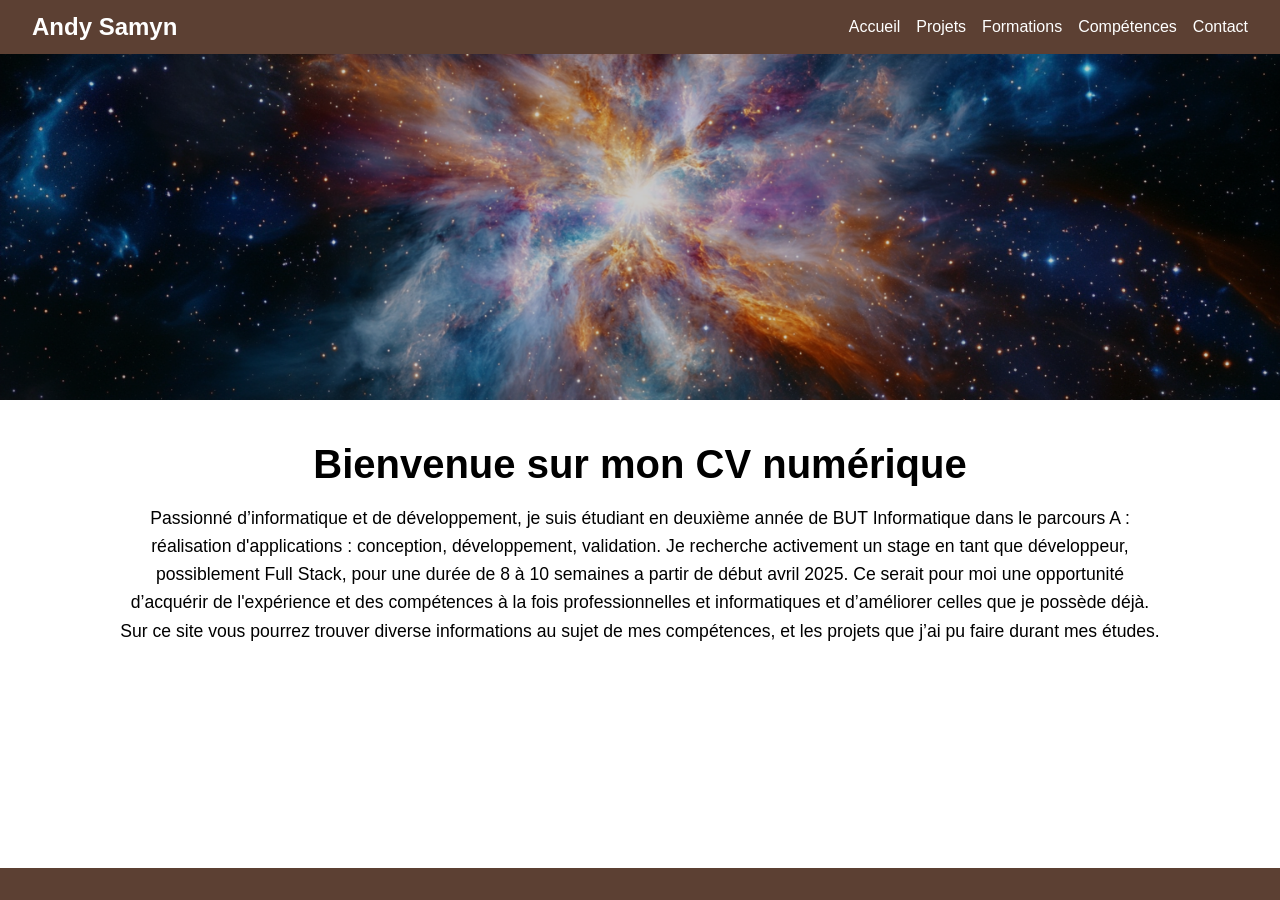
==== index.html @ 4c43fd51 "changement nom index" ====
<!DOCTYPE html>
<html lang="fr">
<head>
    <meta charset="UTF-8">
    <meta name="viewport" content="width=device-width, initial-scale=1.0">
    <title>Andy Samyn</title>
    <link rel="stylesheet" href="css/style.css">
</head>
<body>
    <header class="navbar">
        <div class="logo">Andy Samyn</div>
        <nav>
            <ul>
                <li><a href="#home">Accueil</a></li>
                <li>
                    <a href="#projets">Projets</a>
                    <ul class="dropdown">
                        <li><a href="#web">Développement Web</a></li>
                        <li><a href="#app">Applications Mobiles</a></li>
                        <li><a href="#design">Design</a></li>
                    </ul>
                </li>
                <li><a href="#formations">Formations</a></li>
                <li><a href="#competences">Compétences</a></li>
                <li><a href="#contact">Contact</a></li>
            </ul>
        </nav>
    </header>

    <header class="banner" id="home">
        <img src="img/banner.png" alt="Bannière" class="banner-image">
    </header>

    <main>
        <div class="accueil-text">
            <h1>Bienvenue sur mon CV numérique</h1>
            <p>Passionné d’informatique et de développement, je suis étudiant en deuxième année de BUT Informatique dans le parcours A : réalisation d'applications : conception, développement, validation. Je recherche activement un stage en tant que développeur, possiblement Full Stack, pour une durée de 8 à 10 semaines a partir de début avril 2025. Ce serait pour moi une opportunité d’acquérir de l'expérience et des compétences à la fois professionnelles et informatiques et d’améliorer celles que je possède déjà. Sur ce site vous pourrez trouver diverse informations au sujet de mes compétences, et les projets que j’ai pu faire durant mes études.</p>
        </div>
    </main>

    <footer>
        <p></p>
    </footer>
</body>
</html>
---- css/style.css ----
* {
    margin: 0;
    padding: 0;
    box-sizing: border-box;
}

body {
    font-family: Arial, sans-serif;
    color: #333;
    line-height: 1.6;
    display: flex; /* Active Flexbox */
    flex-direction: column; /* Organise les éléments verticalement */
    min-height: 100vh; /* Hauteur minimale de la page = 100% de la fenêtre */
    margin: 0; /* Supprime les marges par défaut */
}

.navbar {
    position: fixed;
    top: 0;
    left: 0;
    width: 100%;
    background-color: #5C4033;
    color: white;
    padding: 0.5rem 2rem;
    display: flex;
    justify-content: space-between;
    align-items: center;
    z-index: 1000;
}

.navbar .logo {
    font-size: 1.5rem;
    font-weight: bold;
}

.navbar nav ul {
    list-style: none;
    display: flex;
    align-items: center;
}

.navbar nav ul li {
    position: relative;
    margin-left: 1em;
    font-size: 1rem;
    text-decoration: none;
    transition: color 0.3s;
}

.navbar nav ul li a {
    text-decoration: none;
}

.navbar nav ul li a:hover {
    color: #afafaf;
    transition: color 0.3s;
}

.navbar nav ul li a {
    color: white;
}

.navbar nav ul li .dropdown {
    position: absolute;
    top: 100%;
    left: 0;
    background-color: #765343;
    display: none;
    list-style: none;
    padding: 0.5rem 0;
    min-width: 15em;
    border-radius: 4px;
    z-index: 1001;
}

.navbar nav ul li .dropdown li {
    padding: 0.5rem 1rem;
}

.navbar nav ul li .dropdown li a {
    color: white;
    text-decoration: none;
    font-size: 0.9rem;
    display: block;
}

.navbar nav ul li .dropdown li a:hover {
    margin-left: 1 em;
    color: #afafaf;
    border-radius: 1em;
    transition: color 0.5s;
}

.navbar nav ul li:hover .dropdown {
    display: block;
}

/* Bannière */
.banner {
    position: relative;
    width: 100%;
    height: 25em;
    overflow: hidden;
    display: flex;
    align-items: center;
    justify-content: center;
    color: white;
}

.banner-image {
    position: absolute;
    top: 0;
    left: 0;
    width: 100%;
    height: 100%;
    object-fit: cover;
    z-index: 1;
    filter: brightness(0.8);
}

.accueil-text {
    position: relative;
    z-index: 2;
    text-align: center;
    color : black;
}

.accueil-text h1 {
    font-size: 2.5rem;
    margin-bottom: 0.5rem;
}

.accueil-text p {
    padding-left: 5em;
    padding-right: 5em;
    font-size: 1.1rem;
}

main {
    flex: 1; /* Permet au contenu principal de s'étirer pour remplir l'espace restant */
    padding: 2rem;
    text-align: center;
}

footer {
    text-align: center;
    padding: 1rem;
    background-color: #5C4033;
    color: white;
    margin-top: auto; /* Force le footer à se placer en bas si le contenu principal est trop court */

}
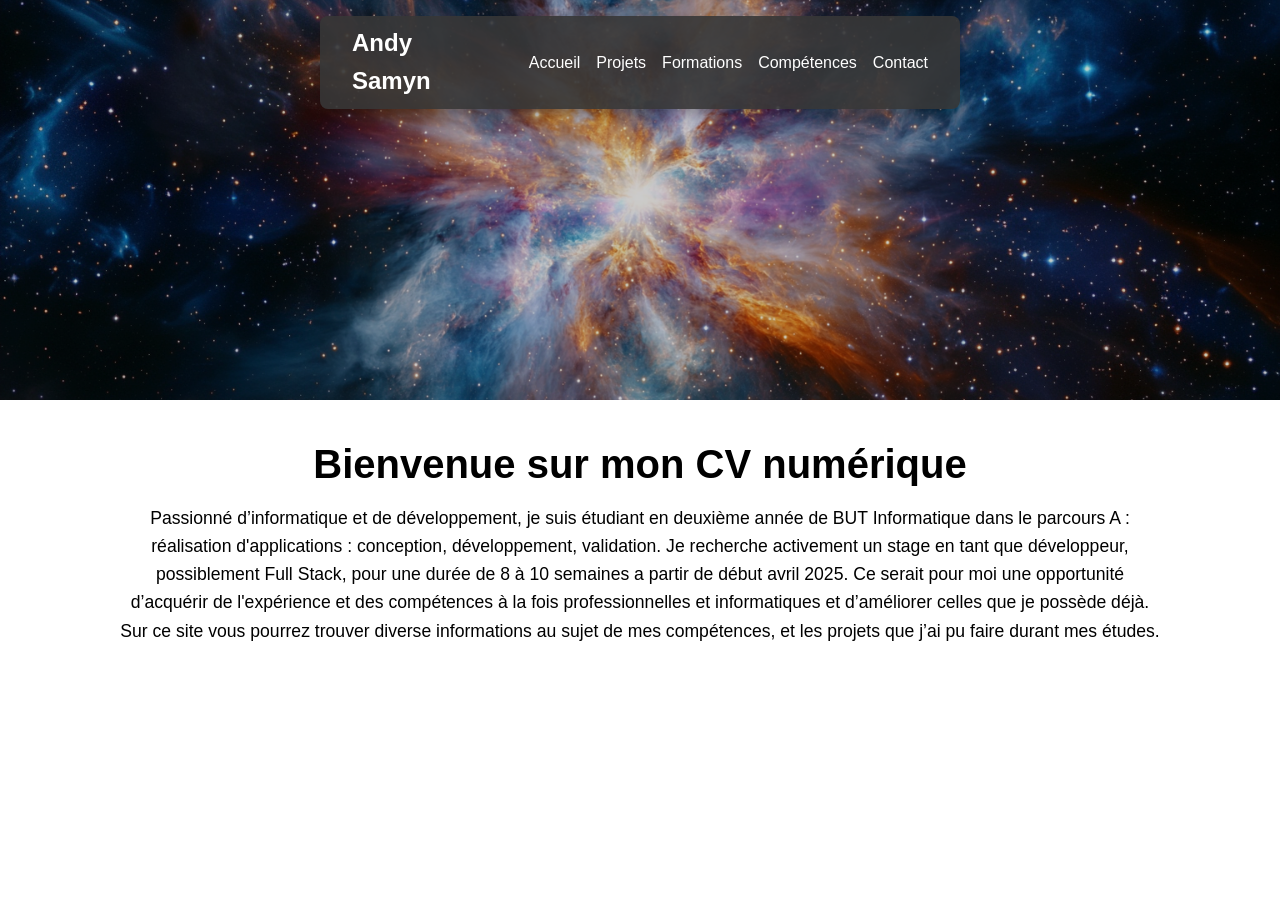
==== commit 89343817: "changement navbar" ====
--- a/index.html
+++ b/index.html
@@ -37,9 +37,5 @@
             <p>Passionné d’informatique et de développement, je suis étudiant en deuxième année de BUT Informatique dans le parcours A : réalisation d'applications : conception, développement, validation. Je recherche activement un stage en tant que développeur, possiblement Full Stack, pour une durée de 8 à 10 semaines a partir de début avril 2025. Ce serait pour moi une opportunité d’acquérir de l'expérience et des compétences à la fois professionnelles et informatiques et d’améliorer celles que je possède déjà. Sur ce site vous pourrez trouver diverse informations au sujet de mes compétences, et les projets que j’ai pu faire durant mes études.</p>
         </div>
     </main>
-
-    <footer>
-        <p></p>
-    </footer>
 </body>
 </html>
--- a/css/style.css
+++ b/css/style.css
@@ -17,27 +17,28 @@
 
 .navbar {
     position: fixed;
-    top: 0;
-    left: 0;
-    width: 100%;
-    background-color: #5C4033;
+    top: 1rem; /* Descend un peu pour l'effet flottant */
+    left: 50%; /* Point d'ancrage au milieu */
+    transform: translateX(-50%); /* Centre la nav sur l'écran */
+    background-color: rgba(55, 55, 55, 0.9); /* Couleur de fond semi-transparente */
     color: white;
     padding: 0.5rem 2rem;
     display: flex;
     justify-content: space-between;
     align-items: center;
     z-index: 1000;
+    width: auto; /* Retirer le 100% */
+    min-width: 300px; /* Largeur minimale */
+    border-radius: 8px; /* Bords arrondis */
+    box-shadow: 0 4px 15px rgba(0,0,0,0.3); /* Ombre pour effet flottant */
 }
 
-.navbar .logo {
-    font-size: 1.5rem;
-    font-weight: bold;
-}
-
+/* Si vous voulez ajuster la liste, par exemple la centrer dans la nav */
 .navbar nav ul {
     list-style: none;
     display: flex;
     align-items: center;
+    margin: 0;
 }
 
 .navbar nav ul li {
@@ -46,6 +47,12 @@
     font-size: 1rem;
     text-decoration: none;
     transition: color 0.3s;
+}
+
+.navbar .logo {
+    font-size: 1.5rem;
+    font-weight: bold;
+    margin-right: 2rem;
 }
 
 .navbar nav ul li a {
@@ -63,15 +70,26 @@
 
 .navbar nav ul li .dropdown {
     position: absolute;
+    display: block; 
     top: 100%;
     left: 0;
-    background-color: #765343;
-    display: none;
+    background-color: rgba(55, 55, 55, 0.9);
     list-style: none;
     padding: 0.5rem 0;
     min-width: 15em;
     border-radius: 4px;
-    z-index: 1001;
+    z-index: 1000;
+    opacity: 0;
+    transform: translateY(-10px);
+    pointer-events: none; 
+    transition: opacity 0.3s ease, transform 0.3s ease;
+}
+
+.navbar nav ul li:hover .dropdown {
+    display: block; 
+    opacity: 1;
+    transform: translateY(0);
+    pointer-events: auto;
 }
 
 .navbar nav ul li .dropdown li {
@@ -86,14 +104,14 @@
 }
 
 .navbar nav ul li .dropdown li a:hover {
-    margin-left: 1 em;
+    transform: translateX(10px);
     color: #afafaf;
     border-radius: 1em;
     transition: color 0.5s;
 }
 
 .navbar nav ul li:hover .dropdown {
-    display: block;
+    opacity: 100%;
 }
 
 /* Bannière */
@@ -142,12 +160,3 @@
     padding: 2rem;
     text-align: center;
 }
-
-footer {
-    text-align: center;
-    padding: 1rem;
-    background-color: #5C4033;
-    color: white;
-    margin-top: auto; /* Force le footer à se placer en bas si le contenu principal est trop court */
-
-}
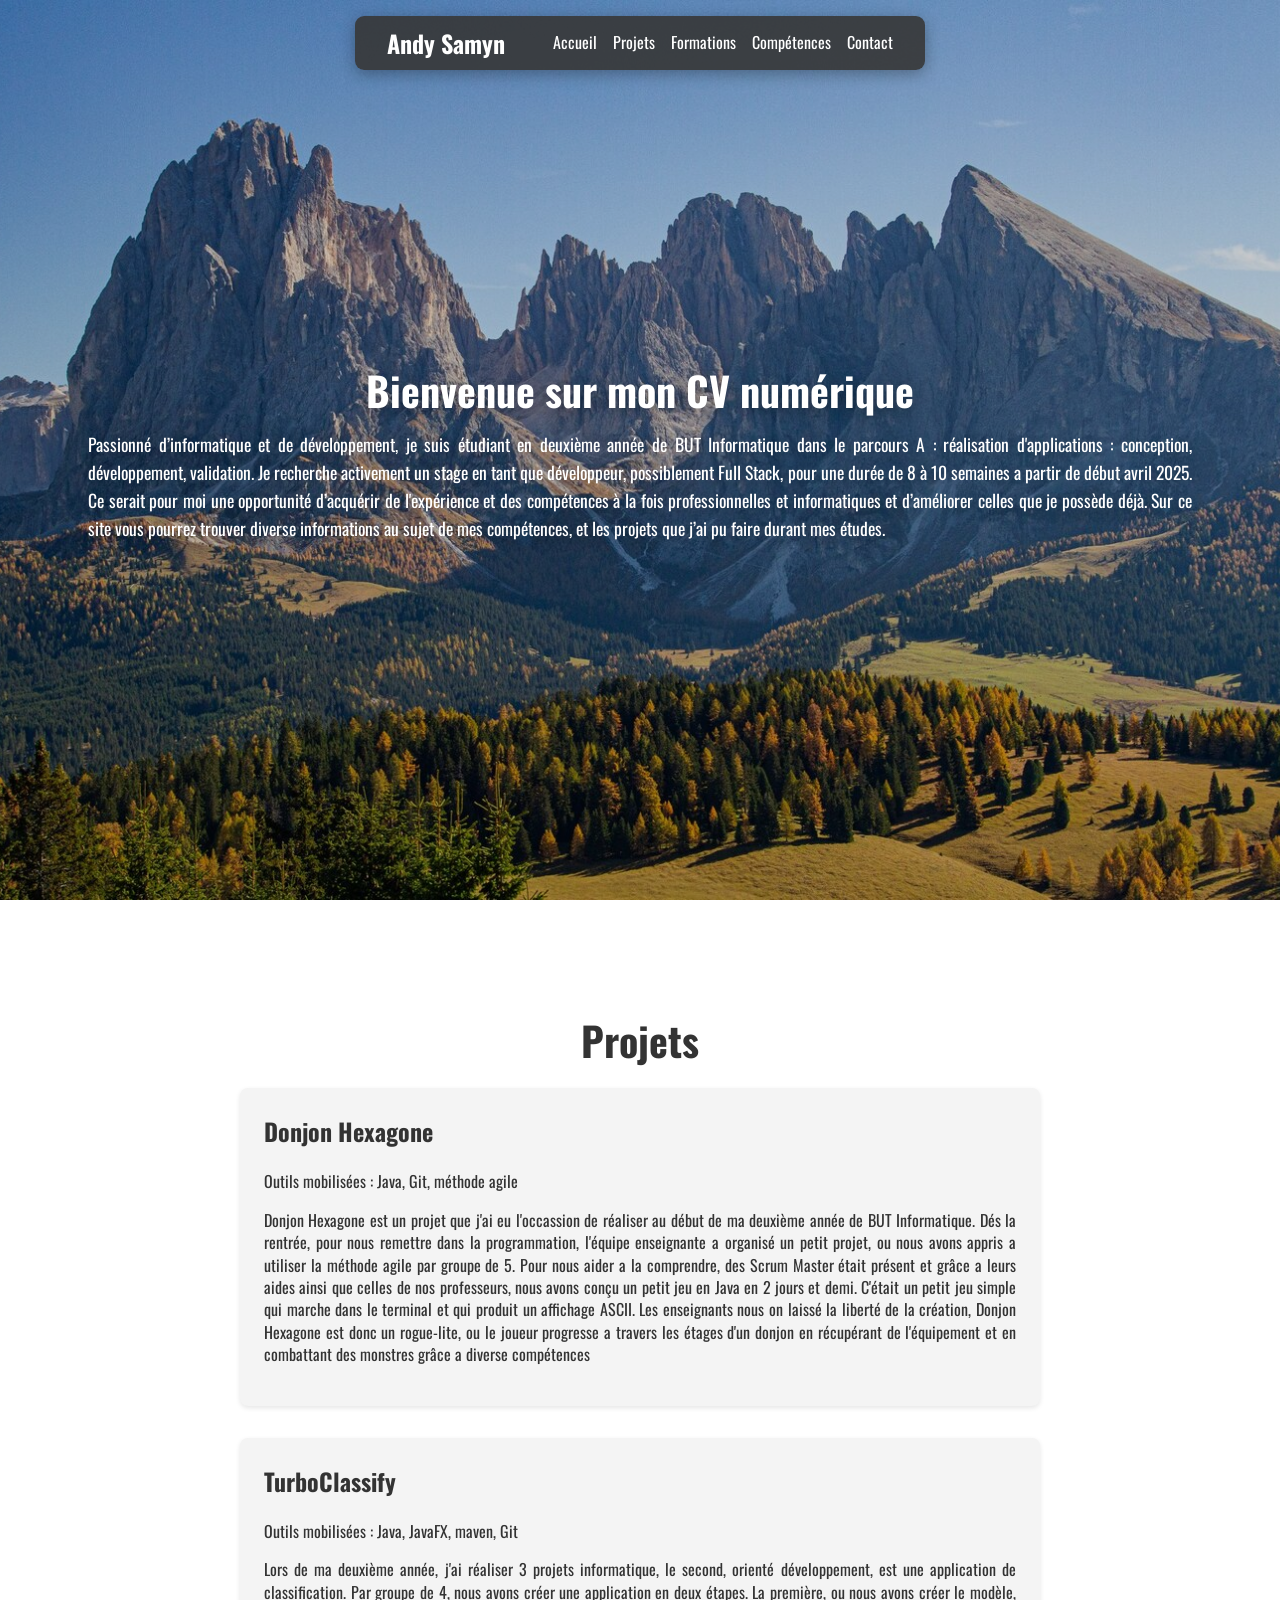
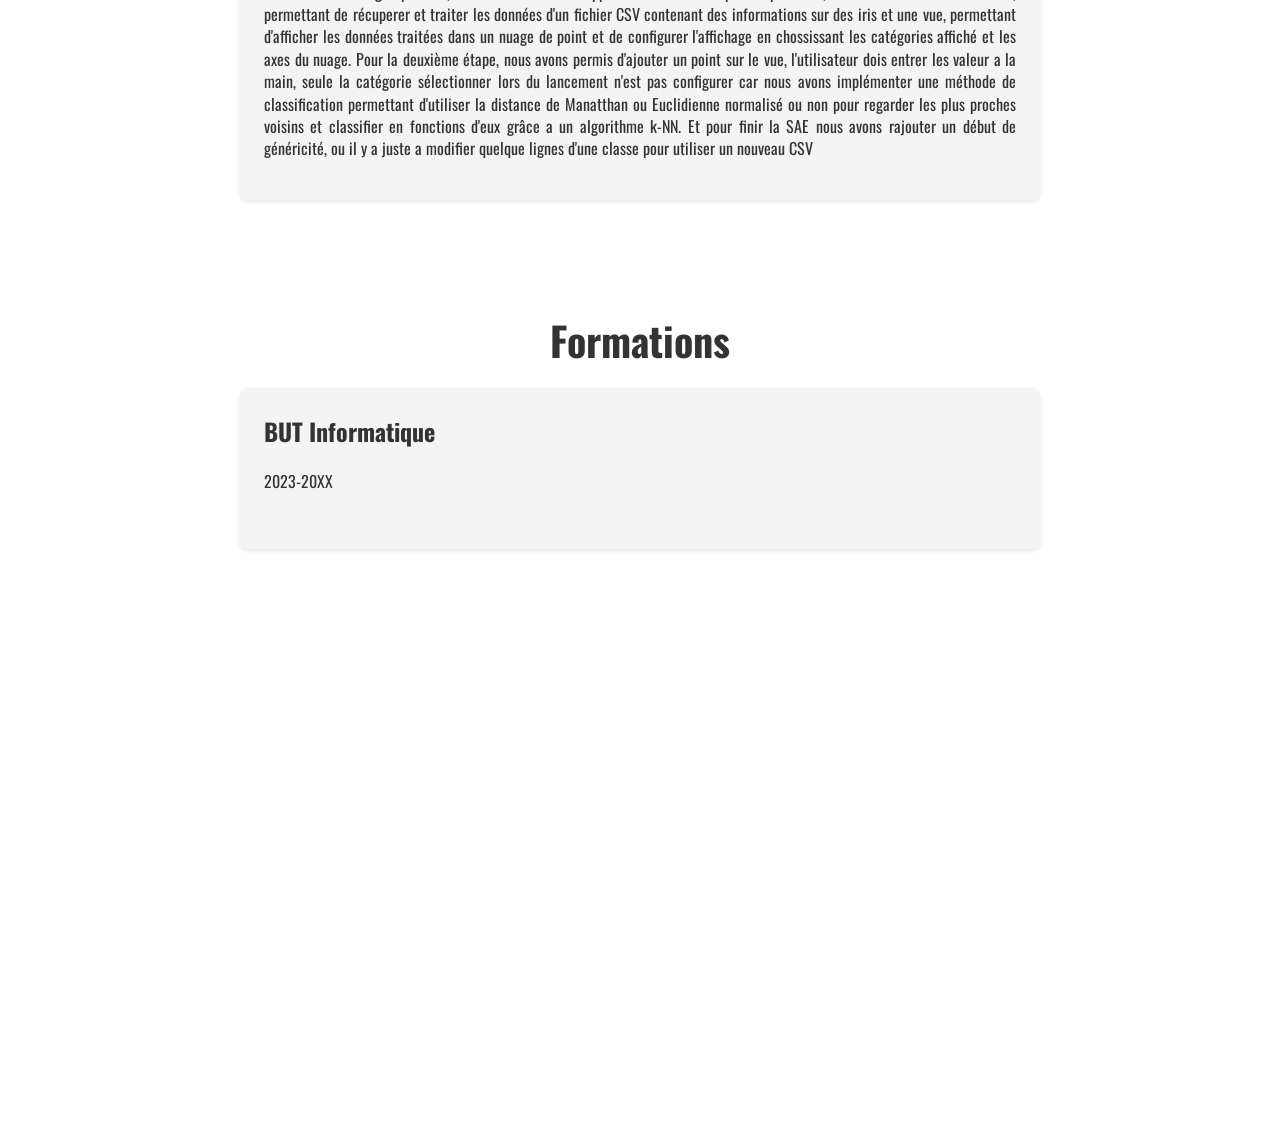
==== commit f1d547ff: "ajout projet + changement bannière" ====
--- a/index.html
+++ b/index.html
@@ -5,6 +5,7 @@
     <meta name="viewport" content="width=device-width, initial-scale=1.0">
     <title>Andy Samyn</title>
     <link rel="stylesheet" href="css/style.css">
+    <link href="https://fonts.googleapis.com/css2?family=Oswald:wght@200..700&display=swap" rel="stylesheet">
 </head>
 <body>
     <header class="navbar">
@@ -15,9 +16,8 @@
                 <li>
                     <a href="#projets">Projets</a>
                     <ul class="dropdown">
-                        <li><a href="#web">Développement Web</a></li>
-                        <li><a href="#app">Applications Mobiles</a></li>
-                        <li><a href="#design">Design</a></li>
+                        <li><a href="#donjon-hexagone">Donjon Hexagone</a></li>
+                        <li><a href="#turboclassify">TurboClassify</a></li>
                     </ul>
                 </li>
                 <li><a href="#formations">Formations</a></li>
@@ -28,13 +28,38 @@
     </header>
 
     <header class="banner" id="home">
-        <img src="img/banner.png" alt="Bannière" class="banner-image">
+        <img src="img/forest-banner.jpeg" alt="Bannière" class="banner-image">
+        <div class="accueil">
+            <h1>Bienvenue sur mon CV numérique</h1>
+            <p>Passionné d’informatique et de développement, je suis étudiant en deuxième année de BUT Informatique dans le parcours A : réalisation d'applications : conception, développement, validation. Je recherche activement un stage en tant que développeur, possiblement Full Stack, pour une durée de 8 à 10 semaines a partir de début avril 2025. Ce serait pour moi une opportunité d’acquérir de l'expérience et des compétences à la fois professionnelles et informatiques et d’améliorer celles que je possède déjà. Sur ce site vous pourrez trouver diverse informations au sujet de mes compétences, et les projets que j’ai pu faire durant mes études.</p>
+        </div>
     </header>
 
     <main>
-        <div class="accueil-text">
-            <h1>Bienvenue sur mon CV numérique</h1>
-            <p>Passionné d’informatique et de développement, je suis étudiant en deuxième année de BUT Informatique dans le parcours A : réalisation d'applications : conception, développement, validation. Je recherche activement un stage en tant que développeur, possiblement Full Stack, pour une durée de 8 à 10 semaines a partir de début avril 2025. Ce serait pour moi une opportunité d’acquérir de l'expérience et des compétences à la fois professionnelles et informatiques et d’améliorer celles que je possède déjà. Sur ce site vous pourrez trouver diverse informations au sujet de mes compétences, et les projets que j’ai pu faire durant mes études.</p>
+        <div class="projets">
+            <h1>Projets</h1>
+            <div class="project-list">
+                <div class="project-card">
+                    <h2>Donjon Hexagone</h2>
+                    <p>Outils mobilisées : Java, Git, méthode agile</p>
+                    <p>Donjon Hexagone est un projet que j'ai eu l'occassion de réaliser au début de ma deuxième année de BUT Informatique. Dés la rentrée, pour nous remettre dans la programmation, l'équipe enseignante a organisé un petit projet, ou nous avons appris a utiliser la méthode agile par groupe de 5. Pour nous aider a la comprendre, des Scrum Master était présent et grâce a leurs aides ainsi que celles de nos professeurs, nous avons conçu un petit jeu en Java en 2 jours et demi. C'était un petit jeu simple qui marche dans le terminal et qui produit un affichage ASCII. Les enseignants nous on laissé la liberté de la création, Donjon Hexagone est donc un rogue-lite, ou le joueur progresse a travers les étages d'un donjon en récupérant de l'équipement et en combattant des monstres grâce a diverse compétences</p>
+                </div>
+                <div class="project-card">
+                    <h2>TurboClassify</h2>
+                    <p>Outils mobilisées : Java, JavaFX, maven, Git</p>
+                    <p>Lors de ma deuxième année, j'ai réaliser 3 projets informatique, le second, orienté développement, est une application de classification. Par groupe de 4, nous avons créer une application en deux étapes. La première, ou nous avons créer le modèle, permettant de récuperer et traiter les données d'un fichier CSV contenant des informations sur des iris et une vue, permettant d'afficher les données traitées dans un nuage de point et de configurer l'affichage en chossissant les catégories affiché et les axes du nuage. Pour la deuxième étape, nous avons permis d'ajouter un point sur le vue, l'utilisateur dois entrer les valeur a la main, seule la catégorie sélectionner lors du lancement n'est pas configurer car nous avons implémenter une méthode de classification permettant d'utiliser la distance de Manatthan ou Euclidienne normalisé ou non pour regarder les plus proches voisins et classifier en fonctions d'eux grâce a un algorithme k-NN. Et pour finir la SAE nous avons rajouter un début de généricité, ou il y a juste a modifier quelque lignes d'une classe pour utiliser un nouveau CSV</p>
+                </div>
+            </div>
+        </div>
+        <div class="formations">
+            <h1>Formations</h1>
+            <div class="formations-list">
+                <div class="formations-card">
+                    <h2>BUT Informatique</h2>
+                    <p>2023-20XX</p>
+                    <p></p>
+                </div>
+            </div>
         </div>
     </main>
 </body>
--- a/css/style.css
+++ b/css/style.css
@@ -6,7 +6,7 @@
 }
 
 body {
-    font-family: Arial, sans-serif;
+    font-family: "Oswald", serif;
     color: #333;
     line-height: 1.6;
     display: flex; /* Active Flexbox */
@@ -28,8 +28,8 @@
     align-items: center;
     z-index: 1000;
     width: auto; /* Retirer le 100% */
-    min-width: 300px; /* Largeur minimale */
-    border-radius: 8px; /* Bords arrondis */
+    min-width: 20vh; /* Largeur minimale */
+    border-radius: 1vh; /* Bords arrondis */
     box-shadow: 0 4px 15px rgba(0,0,0,0.3); /* Ombre pour effet flottant */
 }
 
@@ -118,7 +118,7 @@
 .banner {
     position: relative;
     width: 100%;
-    height: 25em;
+    height: 100vh;
     overflow: hidden;
     display: flex;
     align-items: center;
@@ -137,26 +137,70 @@
     filter: brightness(0.8);
 }
 
-.accueil-text {
+.accueil {
     position: relative;
     z-index: 2;
     text-align: center;
-    color : black;
-}
-
-.accueil-text h1 {
+    color:white;
+}
+
+.accueil h1 {
     font-size: 2.5rem;
+    text-shadow: 0 4px 15px rgba(0,0,0,0.3);
     margin-bottom: 0.5rem;
 }
 
-.accueil-text p {
+.accueil p {
     padding-left: 5em;
+    text-shadow: 0 4px 15px rgba(0,0,0,0.3);
     padding-right: 5em;
     font-size: 1.1rem;
+    text-align: justify;
 }
 
 main {
-    flex: 1; /* Permet au contenu principal de s'étirer pour remplir l'espace restant */
-    padding: 2rem;
+    padding: 1rem;
     text-align: center;
 }
+
+main>div>h1 {
+    padding-top: 1.5em;
+    font-size: 2.5rem;
+    margin-bottom: 1rem;
+}
+
+main>div {
+    padding: 2rem; /* Espace autour de la section projets */
+    text-align: center;
+    height: 100vh;
+}
+
+main>div>div {
+    display: flex;
+    flex-direction: column; 
+    align-items: center;    
+}
+
+main>div>div>div {
+    background-color: #f4f4f4;
+    border-radius: 8px; 
+    padding: 1.5rem;
+    width: 50em; 
+    box-shadow: 0 2px 5px rgba(0,0,0,0.1); 
+    text-align: left; 
+    margin-bottom: 2em;
+}
+
+main>div>div>div>h2 {
+    margin-bottom: 0.5rem;
+    font-size: 1.5rem;
+    padding-bottom: 0.5em;
+
+}
+
+main>div>div>div>p {
+    font-size: 1rem;
+    line-height: 1.4;
+    text-align: justify;
+    padding-bottom: 1em;
+}
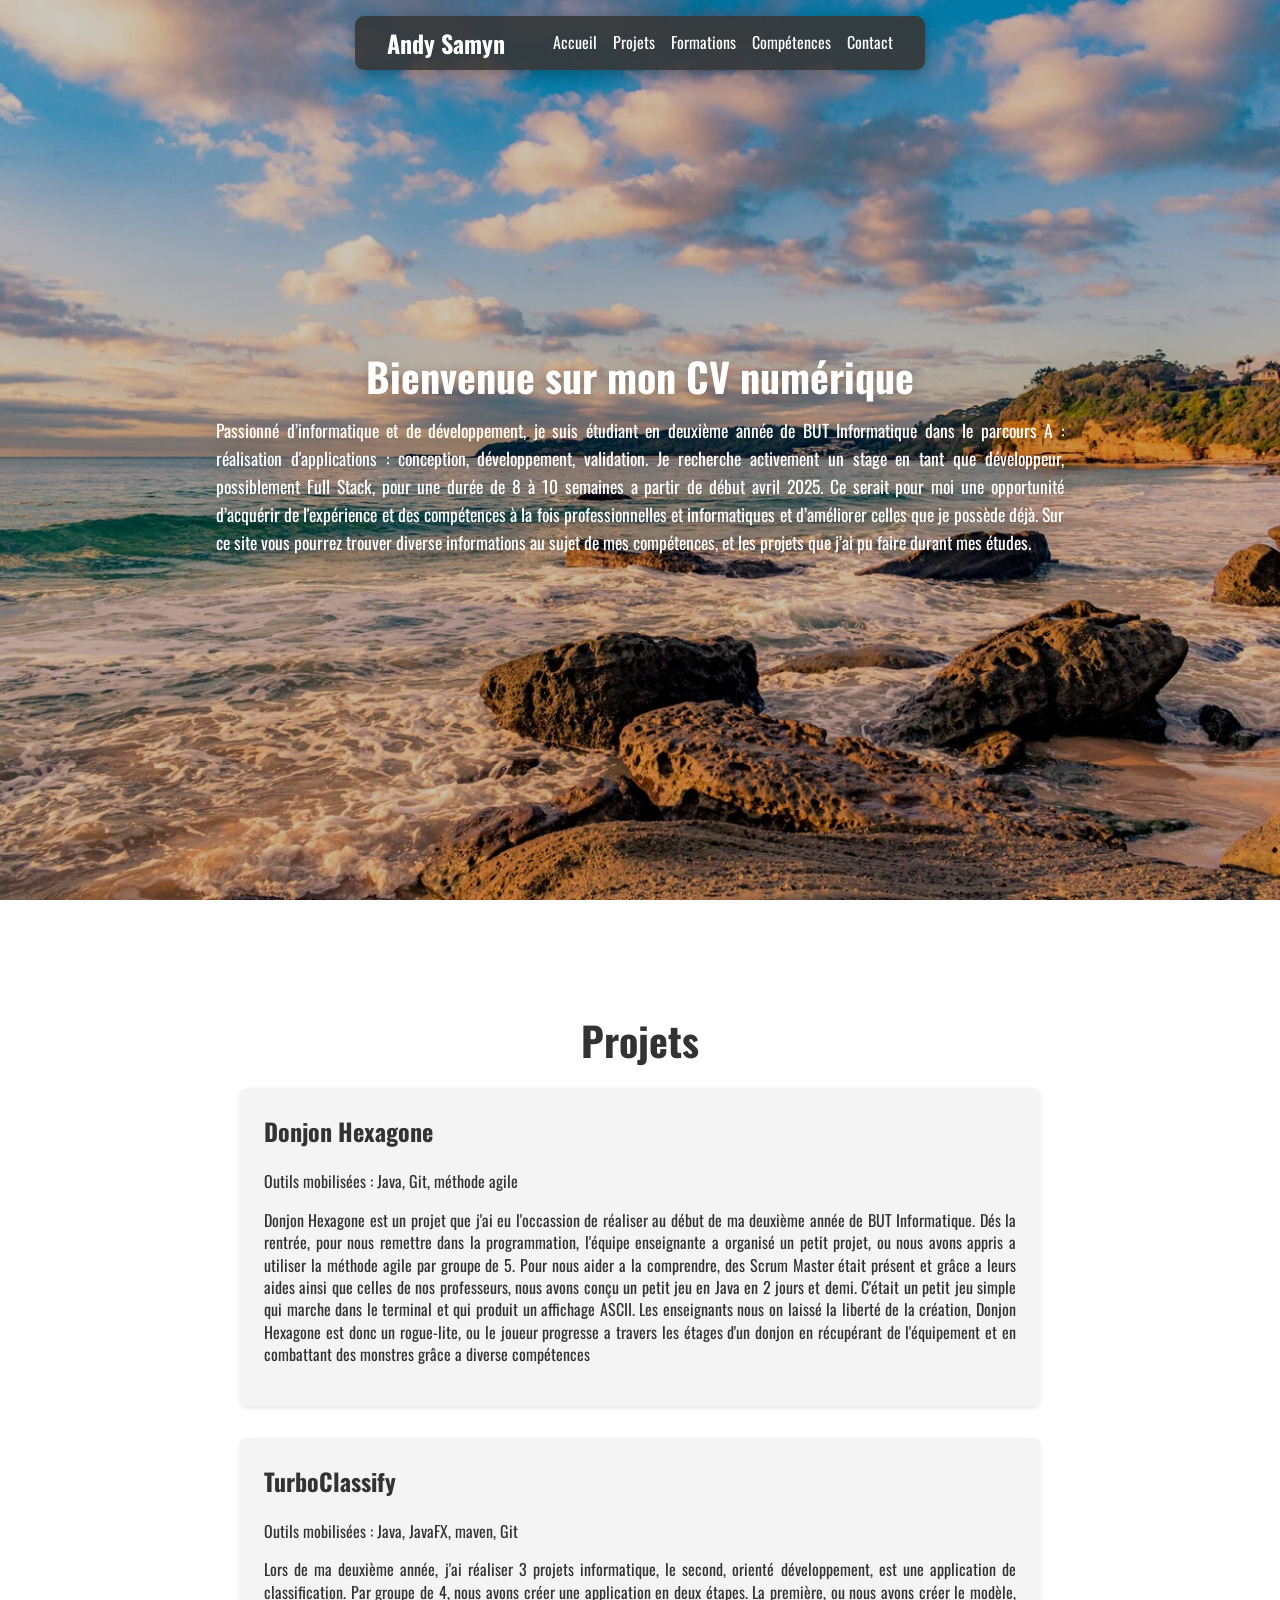
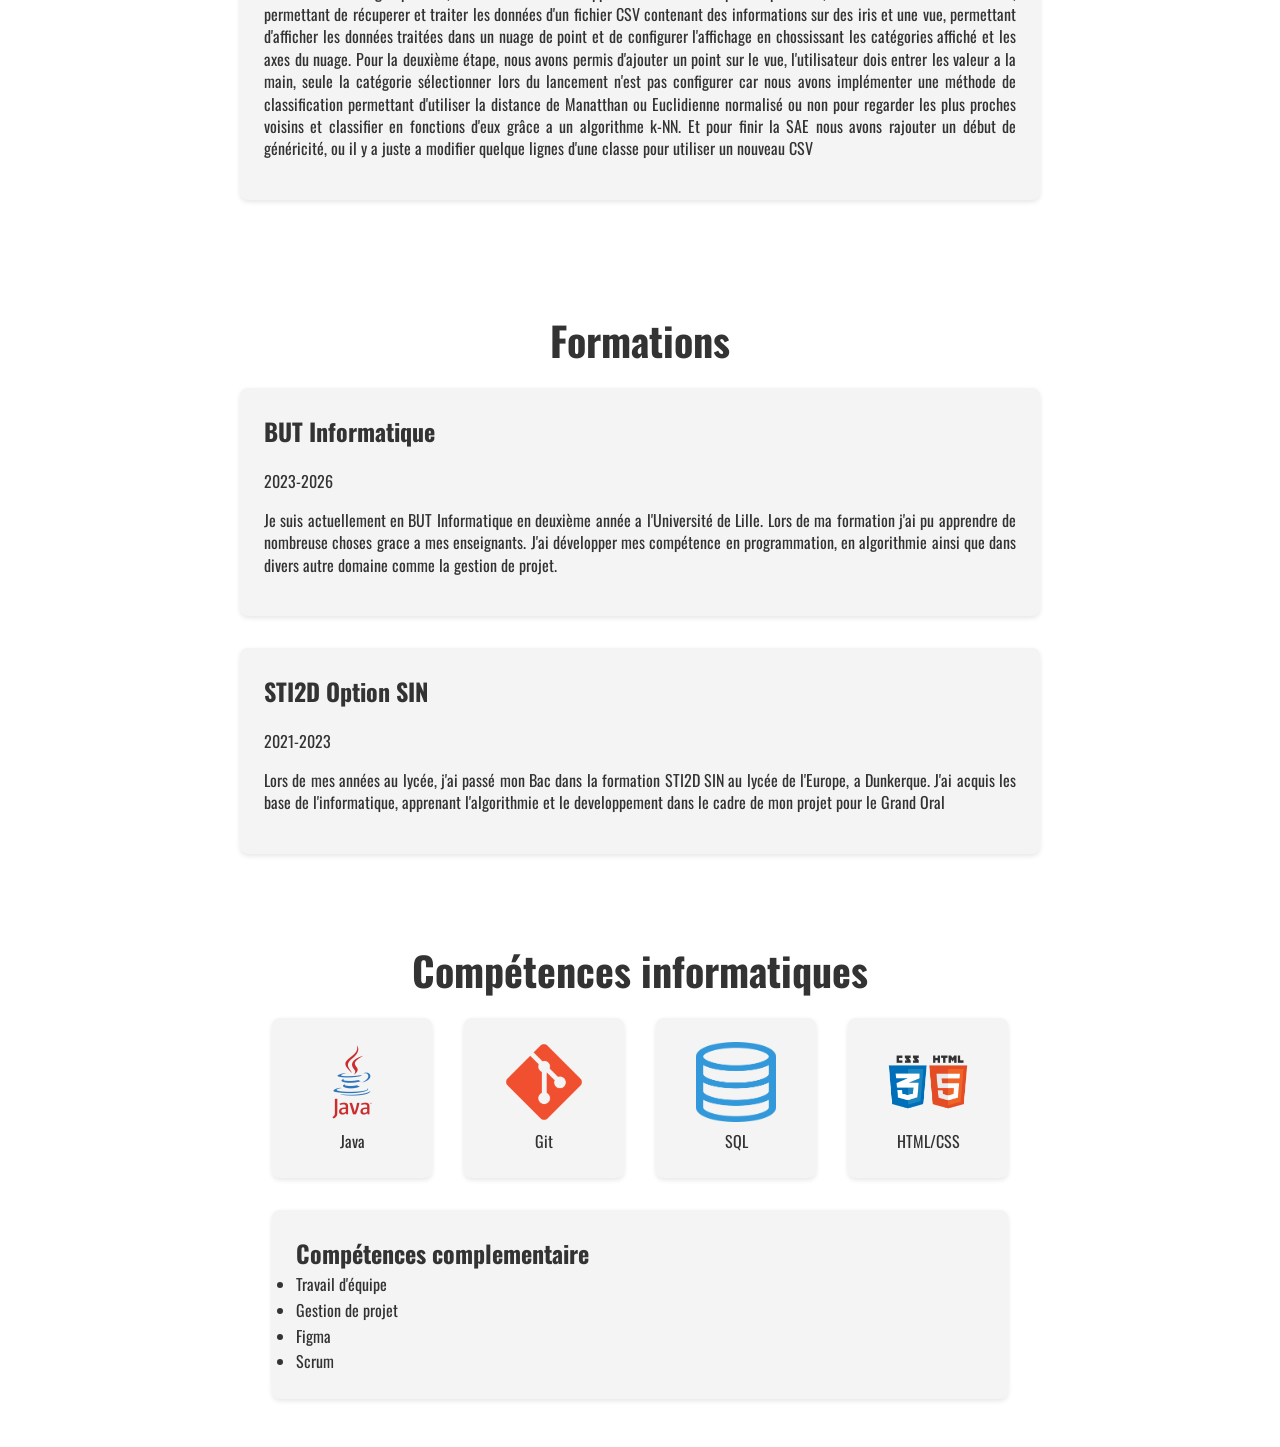
==== commit 6bd32173: "v1 finis" ====
--- a/index.html
+++ b/index.html
@@ -6,6 +6,7 @@
     <title>Andy Samyn</title>
     <link rel="stylesheet" href="css/style.css">
     <link href="https://fonts.googleapis.com/css2?family=Oswald:wght@200..700&display=swap" rel="stylesheet">
+    
 </head>
 <body>
     <header class="navbar">
@@ -22,13 +23,13 @@
                 </li>
                 <li><a href="#formations">Formations</a></li>
                 <li><a href="#competences">Compétences</a></li>
-                <li><a href="#contact">Contact</a></li>
+                <li><a id="contact-link">Contact</a></li>
             </ul>
         </nav>
     </header>
 
     <header class="banner" id="home">
-        <img src="img/forest-banner.jpeg" alt="Bannière" class="banner-image">
+        <img src="img/banner.jpeg" alt="Bannière" class="banner-image">
         <div class="accueil">
             <h1>Bienvenue sur mon CV numérique</h1>
             <p>Passionné d’informatique et de développement, je suis étudiant en deuxième année de BUT Informatique dans le parcours A : réalisation d'applications : conception, développement, validation. Je recherche activement un stage en tant que développeur, possiblement Full Stack, pour une durée de 8 à 10 semaines a partir de début avril 2025. Ce serait pour moi une opportunité d’acquérir de l'expérience et des compétences à la fois professionnelles et informatiques et d’améliorer celles que je possède déjà. Sur ce site vous pourrez trouver diverse informations au sujet de mes compétences, et les projets que j’ai pu faire durant mes études.</p>
@@ -36,31 +37,79 @@
     </header>
 
     <main>
-        <div class="projets">
+        <div class="projets" id="projets">
             <h1>Projets</h1>
-            <div class="project-list">
-                <div class="project-card">
+            <div class="projets-list">
+                <div class="projets-card">
                     <h2>Donjon Hexagone</h2>
                     <p>Outils mobilisées : Java, Git, méthode agile</p>
                     <p>Donjon Hexagone est un projet que j'ai eu l'occassion de réaliser au début de ma deuxième année de BUT Informatique. Dés la rentrée, pour nous remettre dans la programmation, l'équipe enseignante a organisé un petit projet, ou nous avons appris a utiliser la méthode agile par groupe de 5. Pour nous aider a la comprendre, des Scrum Master était présent et grâce a leurs aides ainsi que celles de nos professeurs, nous avons conçu un petit jeu en Java en 2 jours et demi. C'était un petit jeu simple qui marche dans le terminal et qui produit un affichage ASCII. Les enseignants nous on laissé la liberté de la création, Donjon Hexagone est donc un rogue-lite, ou le joueur progresse a travers les étages d'un donjon en récupérant de l'équipement et en combattant des monstres grâce a diverse compétences</p>
                 </div>
-                <div class="project-card">
+                <div class="projets-card">
                     <h2>TurboClassify</h2>
                     <p>Outils mobilisées : Java, JavaFX, maven, Git</p>
                     <p>Lors de ma deuxième année, j'ai réaliser 3 projets informatique, le second, orienté développement, est une application de classification. Par groupe de 4, nous avons créer une application en deux étapes. La première, ou nous avons créer le modèle, permettant de récuperer et traiter les données d'un fichier CSV contenant des informations sur des iris et une vue, permettant d'afficher les données traitées dans un nuage de point et de configurer l'affichage en chossissant les catégories affiché et les axes du nuage. Pour la deuxième étape, nous avons permis d'ajouter un point sur le vue, l'utilisateur dois entrer les valeur a la main, seule la catégorie sélectionner lors du lancement n'est pas configurer car nous avons implémenter une méthode de classification permettant d'utiliser la distance de Manatthan ou Euclidienne normalisé ou non pour regarder les plus proches voisins et classifier en fonctions d'eux grâce a un algorithme k-NN. Et pour finir la SAE nous avons rajouter un début de généricité, ou il y a juste a modifier quelque lignes d'une classe pour utiliser un nouveau CSV</p>
                 </div>
             </div>
         </div>
-        <div class="formations">
+        <div class="formations" id="formations">
             <h1>Formations</h1>
-            <div class="formations-list">
+            <div class="formations-list" >
                 <div class="formations-card">
                     <h2>BUT Informatique</h2>
-                    <p>2023-20XX</p>
-                    <p></p>
+                    <p>2023-2026</p>
+                    <p>Je suis actuellement en BUT Informatique en deuxième année a l'Université de Lille. Lors de ma formation j'ai pu apprendre de nombreuse choses grace a mes enseignants. J'ai développer mes compétence en programmation, en algorithmie ainsi que dans divers autre domaine comme la gestion de projet.</p>
+                </div>
+                <div class="formations-card">
+                    <h2>STI2D Option SIN</h2>
+                    <p>2021-2023</p>
+                    <p>Lors de mes années au lycée, j'ai passé mon Bac dans la formation STI2D SIN au lycée de l'Europe, a Dunkerque. J'ai acquis les base de l'informatique, apprenant l'algorithmie et le developpement dans le cadre de mon projet pour le Grand Oral</p>
                 </div>
             </div>
         </div>
+        <div class="competences" id="competences">
+            <h1>Compétences informatiques</h1>
+            <div class="competences-list">
+                <div class="competences-card">
+                    <img src="img/java-logo.png" alt="Logo java">
+                    <p>Java</p>
+                </div>
+                <div class="competences-card">
+                    <img src="img/git-logo.png" alt="Logo git">
+                    <p>Git</p>
+                </div>
+                <div class="competences-card">
+                    <img src="img/sql-logo.png" alt="Logo sql">
+                    <p>SQL</p>
+                </div>
+                <div class="competences-card">
+                    <img src="img/html-css-logo.png" alt="Logo html/css">
+                    <p>HTML/CSS</p>
+                </div>
+            </div>
+            <div class="competences-complementaire">
+                <h2>Compétences complementaire</h2>
+                <ul>
+                    <li>Travail d'équipe</li>
+                    <li>Gestion de projet</li>
+                    <li>Figma</li>
+                    <li>Scrum</li>
+                </ul>
+            </div>
+        </div>
+        <div id="modal-contact" class="modal">
+            <div class="modal-content">
+                <a class="close">&times;</a>
+                <h2>Contactez-moi !</h2>
+                <ul>
+                    <li><a href="https://www.linkedin.com/in/andy-samyn-4797632a8/">LinkedIn</a></li>
+                    <li><a href="mailto:andy.samyn2005@gmail.com">E-mail : andy.samyn2005@gmail.com</a></li>
+                    <li><a href="res/CV_Andy_Samyn.pdf">CV</a></li>
+                    <li><a>Téléphone : 06 21 10 28 32</a></li>
+                </ul>
+            </div>
+        </div>        
     </main>
+<script src="js/script.js"></script>
 </body>
 </html>
--- a/css/style.css
+++ b/css/style.css
@@ -57,15 +57,12 @@
 
 .navbar nav ul li a {
     text-decoration: none;
+    color: white;
 }
 
 .navbar nav ul li a:hover {
     color: #afafaf;
     transition: color 0.3s;
-}
-
-.navbar nav ul li a {
-    color: white;
 }
 
 .navbar nav ul li .dropdown {
@@ -142,6 +139,7 @@
     z-index: 2;
     text-align: center;
     color:white;
+    padding : 10%;
 }
 
 .accueil h1 {
@@ -163,44 +161,197 @@
     text-align: center;
 }
 
-main>div>h1 {
+.projets h1 {
     padding-top: 1.5em;
     font-size: 2.5rem;
     margin-bottom: 1rem;
 }
 
-main>div {
+.projets {
     padding: 2rem; /* Espace autour de la section projets */
     text-align: center;
     height: 100vh;
-}
-
-main>div>div {
+}  
+
+.projets-list {
     display: flex;
     flex-direction: column; 
     align-items: center;    
-}
-
-main>div>div>div {
+    gap: 2rem;
+}
+
+.projets-card {
     background-color: #f4f4f4;
     border-radius: 8px; 
     padding: 1.5rem;
     width: 50em; 
     box-shadow: 0 2px 5px rgba(0,0,0,0.1); 
     text-align: left; 
-    margin-bottom: 2em;
-}
-
-main>div>div>div>h2 {
+
+}
+
+.projets-card h2 {
     margin-bottom: 0.5rem;
     font-size: 1.5rem;
     padding-bottom: 0.5em;
 
 }
 
-main>div>div>div>p {
+.projets-card p {
     font-size: 1rem;
     line-height: 1.4;
     text-align: justify;
     padding-bottom: 1em;
 }
+
+.formations h1 {
+    padding-top: 1.5em;
+    font-size: 2.5rem;
+    margin-bottom: 1rem;
+}
+
+.formations {
+    padding: 2rem; /* Espace autour de la section projets */
+    text-align: center;
+    height: 70vh;
+}
+
+.formations-list {
+    display: flex;
+    flex-wrap: wrap;
+    align-items: stretch;    
+    justify-content: center;
+    gap: 2rem;
+}
+
+.formations-card {
+    background-color: #f4f4f4;
+    text-align: left;
+    border-radius: 8px; 
+    padding: 1.5rem;
+    max-width: 50em; 
+    min-height: 10em;
+    box-shadow: 0 2px 5px rgba(0,0,0,0.1); 
+}
+
+.formations-card h2 {
+    margin-bottom: 0.5rem;
+    font-size: 1.5rem;
+    padding-bottom: 0.5em;
+
+}
+
+.formations-card p {
+    font-size: 1rem;
+    line-height: 1.4;
+    text-align: justify;
+    padding-bottom: 1em;
+}
+
+.competences h1 {
+    padding-top: 1.5em;
+    font-size: 2.5rem;
+    margin-bottom: 1rem;
+}
+
+.competences {
+    padding: 2rem; /* Espace autour de la section projets */
+    text-align: center;
+
+}
+
+.competences-list {
+    display: flex;
+    flex-wrap: wrap;
+    align-items: stretch;    
+    justify-content: center;
+    gap: 2rem;
+}
+
+.competences-card {
+    background-color: #f4f4f4;
+    text-align: left;
+    border-radius: 8px; 
+    padding: 1.5rem;
+    min-width: 10em; 
+    min-height: 10em;
+    box-shadow: 0 2px 5px rgba(0,0,0,0.1); 
+}
+
+.competences-card img {
+    height: 5em;
+    width: 5em;
+    display: block;
+    margin: 0 auto;
+}
+
+.competences-card p {
+    font-size: 1rem;
+    line-height: 1.4;
+    text-align: center;
+    margin-top: 0.5em;    list-style: none;
+}
+
+.competences-complementaire {
+    background-color: #f4f4f4;
+    text-align: left;
+    border-radius: 8px; 
+    padding: 1.5rem;
+    min-width: 10em; 
+    min-height: 10em;
+    box-shadow: 0 2px 5px rgba(0,0,0,0.1);
+    margin: 2rem auto 0 auto;
+    width: 46rem;
+    display: block;
+    list-style: none;
+}
+
+/* Style de la modale entière (fond semi-transparent) */
+.modal {
+    display: none; /* Cachée par défaut */
+    position: fixed; 
+    z-index: 2000; 
+    left: 0;
+    top: 0;
+    width: 100%; 
+    height: 100%; 
+    background-color: rgba(0,0,0,0.4); 
+    justify-content: center;
+    align-items: center;
+}
+
+/* Contenu de la modal */
+.modal-content {
+    background-color: #f4f4f4;
+    padding: 1.5rem;
+    border-radius: 8px;
+    max-width: 600px;
+    width: 90%;
+    box-shadow: 0 2px 5px rgba(0,0,0,0.3);
+    position: relative;
+    text-align: left;
+}
+
+/* Bouton pour fermer la modal (croix) */
+.modal-content .close {
+    position: absolute;
+    right: 1em;
+    top: 1em;
+    font-size: 1.5rem;
+    cursor: pointer;
+}
+
+.modal-content ul li a{
+    text-decoration: none;
+    color: #333;
+    
+}
+
+.modal-content ul li {
+    list-style: none;
+}
+
+.modal-content ul li:not(:last-child) a:hover {
+    color: #505050;
+    transition: color 0.3s;
+}
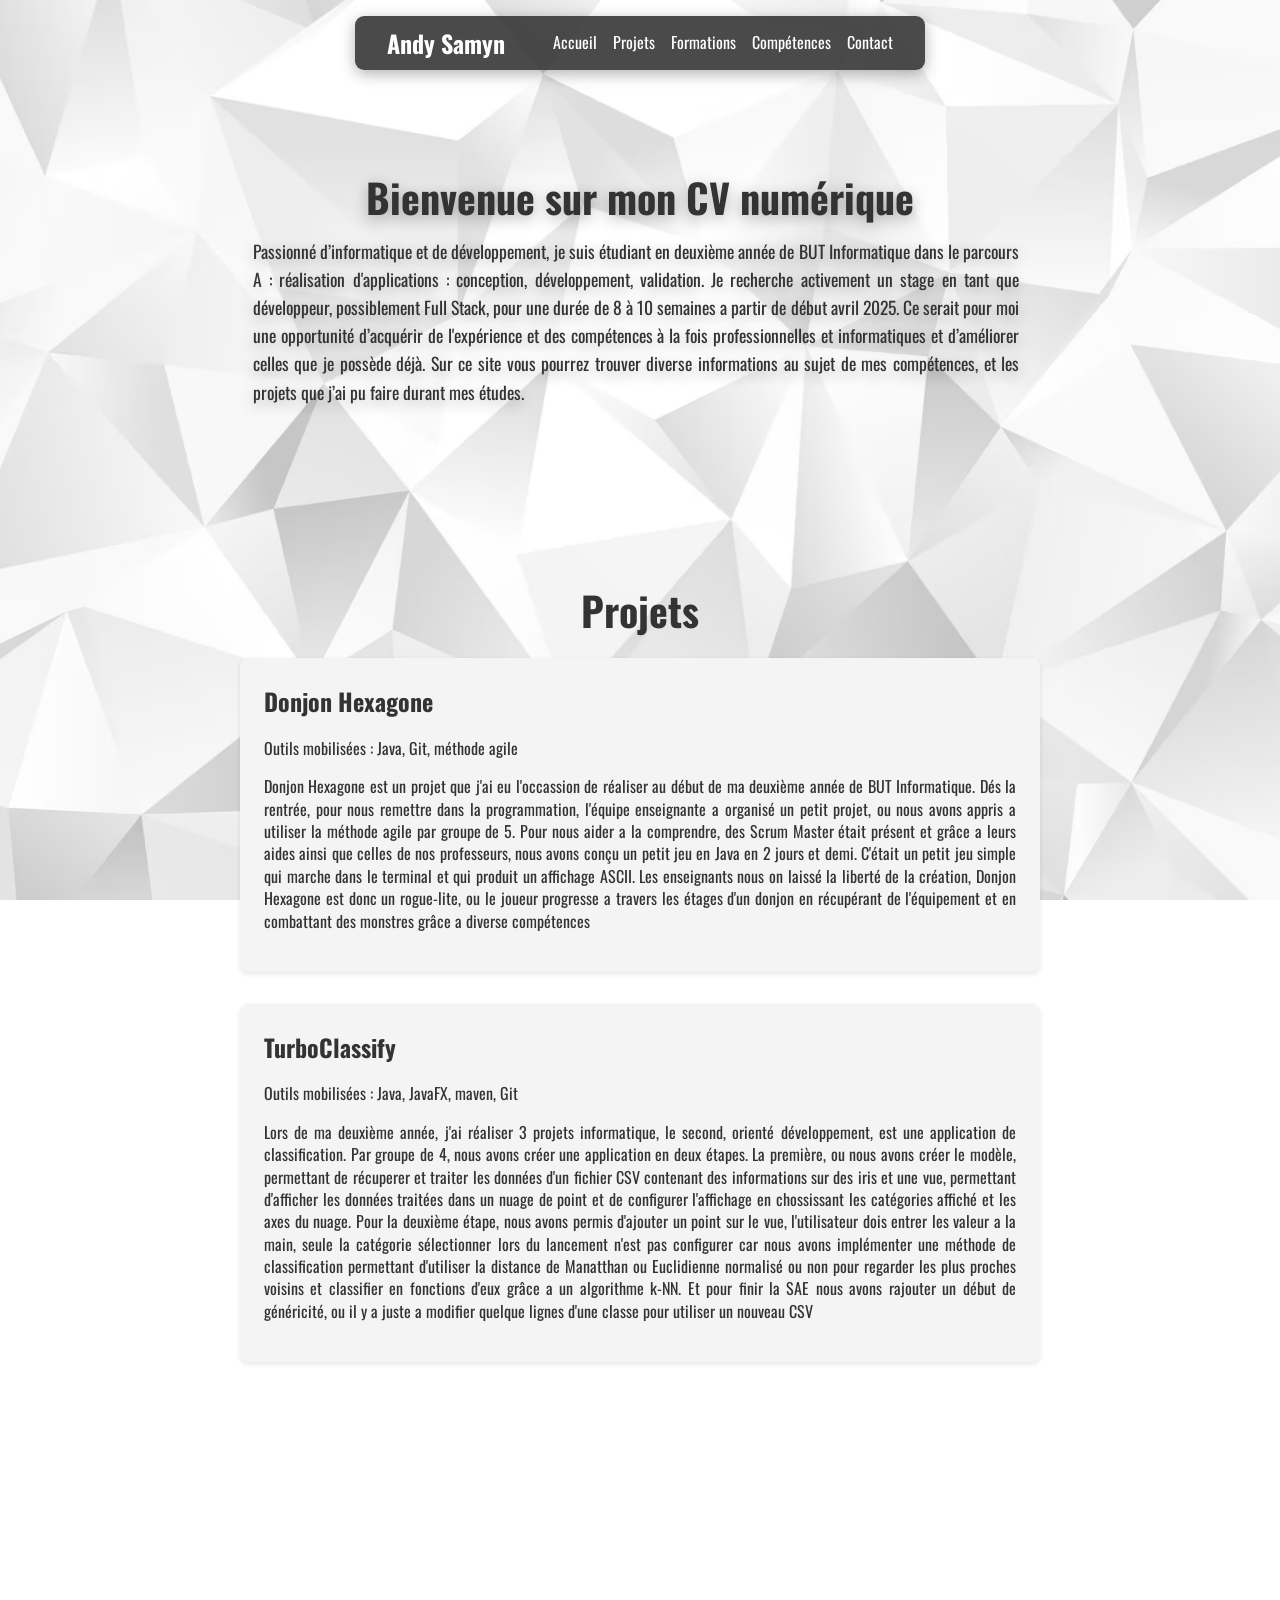
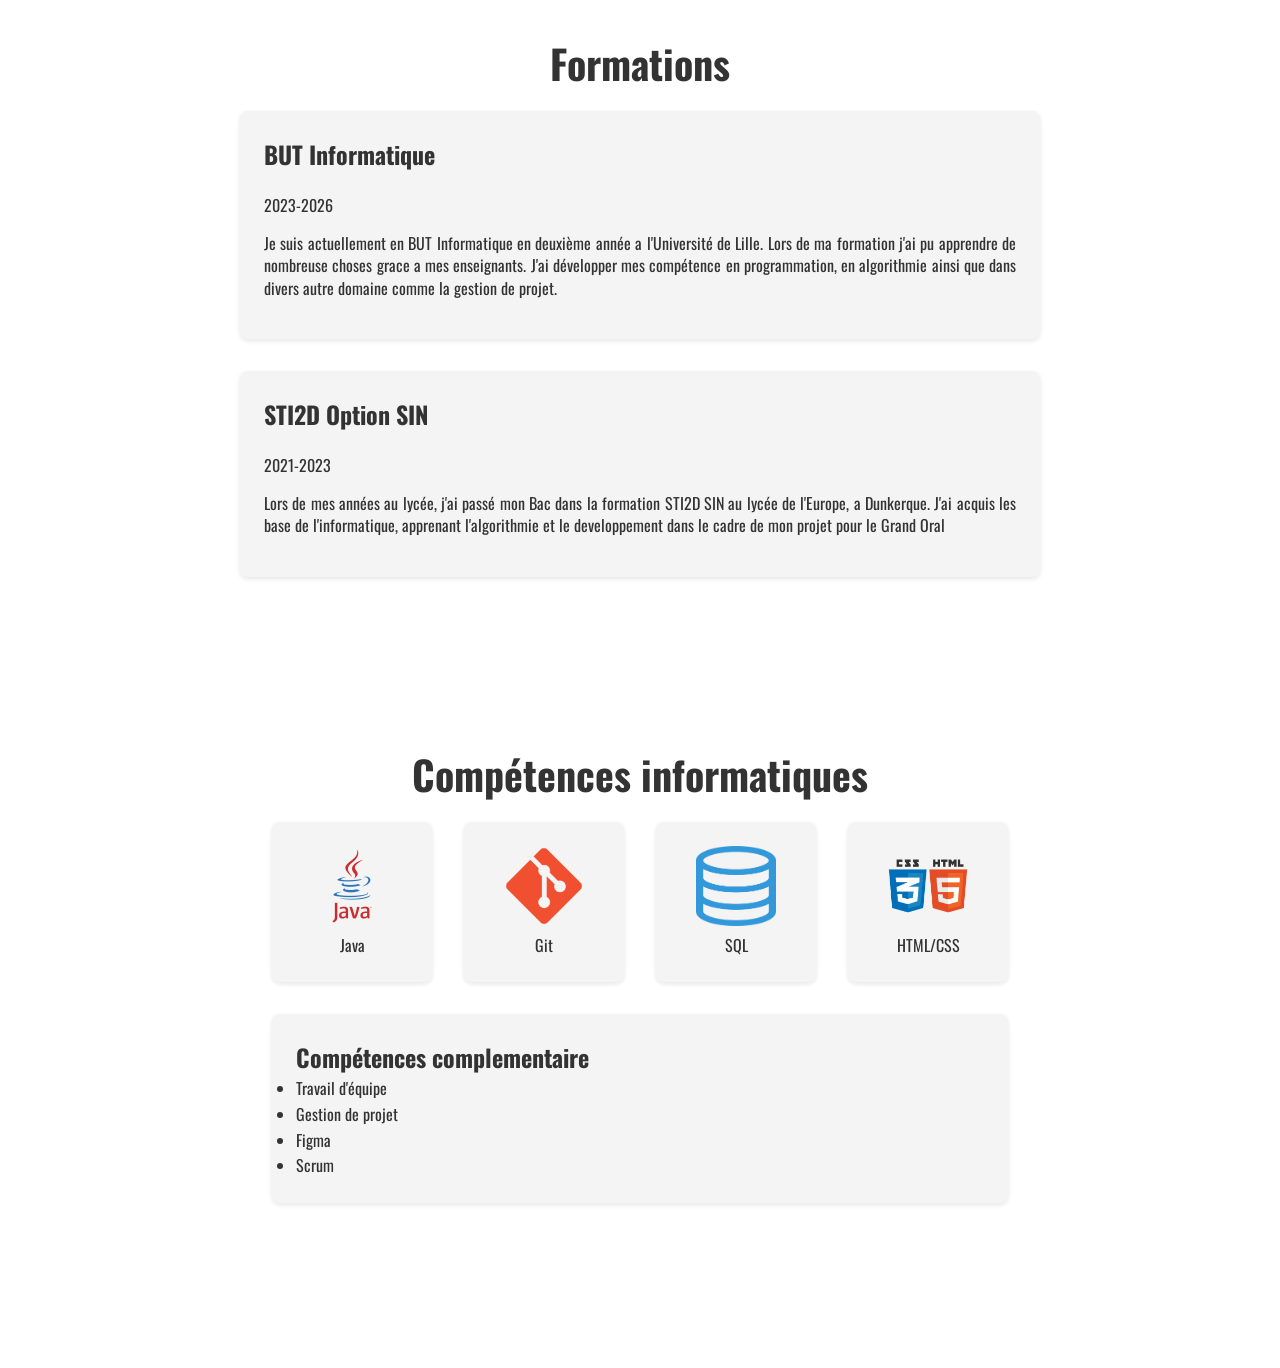
==== commit 4a2f6322: "amélioration v1" ====
--- a/index.html
+++ b/index.html
@@ -29,14 +29,13 @@
     </header>
 
     <header class="banner" id="home">
-        <img src="img/banner.jpeg" alt="Bannière" class="banner-image">
+    </header>
+
+    <main>
         <div class="accueil">
             <h1>Bienvenue sur mon CV numérique</h1>
             <p>Passionné d’informatique et de développement, je suis étudiant en deuxième année de BUT Informatique dans le parcours A : réalisation d'applications : conception, développement, validation. Je recherche activement un stage en tant que développeur, possiblement Full Stack, pour une durée de 8 à 10 semaines a partir de début avril 2025. Ce serait pour moi une opportunité d’acquérir de l'expérience et des compétences à la fois professionnelles et informatiques et d’améliorer celles que je possède déjà. Sur ce site vous pourrez trouver diverse informations au sujet de mes compétences, et les projets que j’ai pu faire durant mes études.</p>
         </div>
-    </header>
-
-    <main>
         <div class="projets" id="projets">
             <h1>Projets</h1>
             <div class="projets-list">
--- a/css/style.css
+++ b/css/style.css
@@ -13,6 +13,16 @@
     flex-direction: column; /* Organise les éléments verticalement */
     min-height: 100vh; /* Hauteur minimale de la page = 100% de la fenêtre */
     margin: 0; /* Supprime les marges par défaut */
+    padding: 0;
+    background: url("../img/banner.avif") no-repeat center center fixed; 
+    background-size: cover; /* L'image couvre toute la zone visible */
+}
+
+header, main, footer {
+    width: 100%;
+    max-width: 1200px;
+    margin: 0 auto;
+    padding: 1rem;
 }
 
 .navbar {
@@ -73,7 +83,7 @@
     background-color: rgba(55, 55, 55, 0.9);
     list-style: none;
     padding: 0.5rem 0;
-    min-width: 15em;
+    min-width: 15rem;
     border-radius: 4px;
     z-index: 1000;
     opacity: 0;
@@ -103,7 +113,7 @@
 .navbar nav ul li .dropdown li a:hover {
     transform: translateX(10px);
     color: #afafaf;
-    border-radius: 1em;
+    border-radius: 1rem;
     transition: color 0.5s;
 }
 
@@ -112,18 +122,20 @@
 }
 
 /* Bannière */
-.banner {
-    position: relative;
+/*.banner {
+    position: fixed; /* La bannière reste fixe à l’écran 
+    top: 0;
+    left: 0;
     width: 100%;
-    height: 100vh;
+    height: 100vh; /* Prend toute la hauteur de la fenêtre 
     overflow: hidden;
-    display: flex;
-    align-items: center;
-    justify-content: center;
-    color: white;
-}
-
-.banner-image {
+    z-index: -1; /* Derrière le contenu 
+    background: url('img/banner.jpeg') no-repeat center center; 
+    background-size: cover; /* L’image couvre toute la zone 
+}*/
+
+
+/*.banner-image {
     position: absolute;
     top: 0;
     left: 0;
@@ -132,13 +144,12 @@
     object-fit: cover;
     z-index: 1;
     filter: brightness(0.8);
-}
+}*/
 
 .accueil {
     position: relative;
-    z-index: 2;
-    text-align: center;
-    color:white;
+    text-align: center;
+
     padding : 10%;
 }
 
@@ -149,7 +160,7 @@
 }
 
 .accueil p {
-    padding-left: 5em;
+    padding-left: 5rem;
     text-shadow: 0 4px 15px rgba(0,0,0,0.3);
     padding-right: 5em;
     font-size: 1.1rem;
@@ -162,12 +173,13 @@
 }
 
 .projets h1 {
-    padding-top: 1.5em;
+    padding-top: 1.5rem;
     font-size: 2.5rem;
     margin-bottom: 1rem;
 }
 
 .projets {
+    position: relative;
     padding: 2rem; /* Espace autour de la section projets */
     text-align: center;
     height: 100vh;
@@ -184,7 +196,7 @@
     background-color: #f4f4f4;
     border-radius: 8px; 
     padding: 1.5rem;
-    width: 50em; 
+    max-width: 50rem; 
     box-shadow: 0 2px 5px rgba(0,0,0,0.1); 
     text-align: left; 
 
@@ -193,7 +205,7 @@
 .projets-card h2 {
     margin-bottom: 0.5rem;
     font-size: 1.5rem;
-    padding-bottom: 0.5em;
+    padding-bottom: 0.5rem;
 
 }
 
@@ -201,7 +213,7 @@
     font-size: 1rem;
     line-height: 1.4;
     text-align: justify;
-    padding-bottom: 1em;
+    padding-bottom: 1rem;
 }
 
 .formations h1 {
@@ -211,6 +223,7 @@
 }
 
 .formations {
+    position: relative;
     padding: 2rem; /* Espace autour de la section projets */
     text-align: center;
     height: 70vh;
@@ -229,8 +242,8 @@
     text-align: left;
     border-radius: 8px; 
     padding: 1.5rem;
-    max-width: 50em; 
-    min-height: 10em;
+    max-width: 50rem; 
+    min-height: 10rem;
     box-shadow: 0 2px 5px rgba(0,0,0,0.1); 
 }
 
@@ -245,16 +258,17 @@
     font-size: 1rem;
     line-height: 1.4;
     text-align: justify;
-    padding-bottom: 1em;
+    padding-bottom: 1rem;
 }
 
 .competences h1 {
-    padding-top: 1.5em;
+    padding-top: 1.5rem;
     font-size: 2.5rem;
     margin-bottom: 1rem;
 }
 
 .competences {
+    position: relative;
     padding: 2rem; /* Espace autour de la section projets */
     text-align: center;
 
@@ -273,14 +287,14 @@
     text-align: left;
     border-radius: 8px; 
     padding: 1.5rem;
-    min-width: 10em; 
-    min-height: 10em;
+    min-width: 10rem; 
+    min-height: 10rem;
     box-shadow: 0 2px 5px rgba(0,0,0,0.1); 
 }
 
 .competences-card img {
-    height: 5em;
-    width: 5em;
+    height: 5rem;
+    width: 5rem;
     display: block;
     margin: 0 auto;
 }
@@ -289,7 +303,7 @@
     font-size: 1rem;
     line-height: 1.4;
     text-align: center;
-    margin-top: 0.5em;    list-style: none;
+    margin-top: 0.5rem;    list-style: none;
 }
 
 .competences-complementaire {
@@ -297,8 +311,8 @@
     text-align: left;
     border-radius: 8px; 
     padding: 1.5rem;
-    min-width: 10em; 
-    min-height: 10em;
+    min-width: 10rem; 
+    min-height: 10rem;
     box-shadow: 0 2px 5px rgba(0,0,0,0.1);
     margin: 2rem auto 0 auto;
     width: 46rem;
@@ -355,3 +369,7 @@
     color: #505050;
     transition: color 0.3s;
 }
+
+.projets, .formations, .competences {
+    margin-bottom: 10%;
+}
